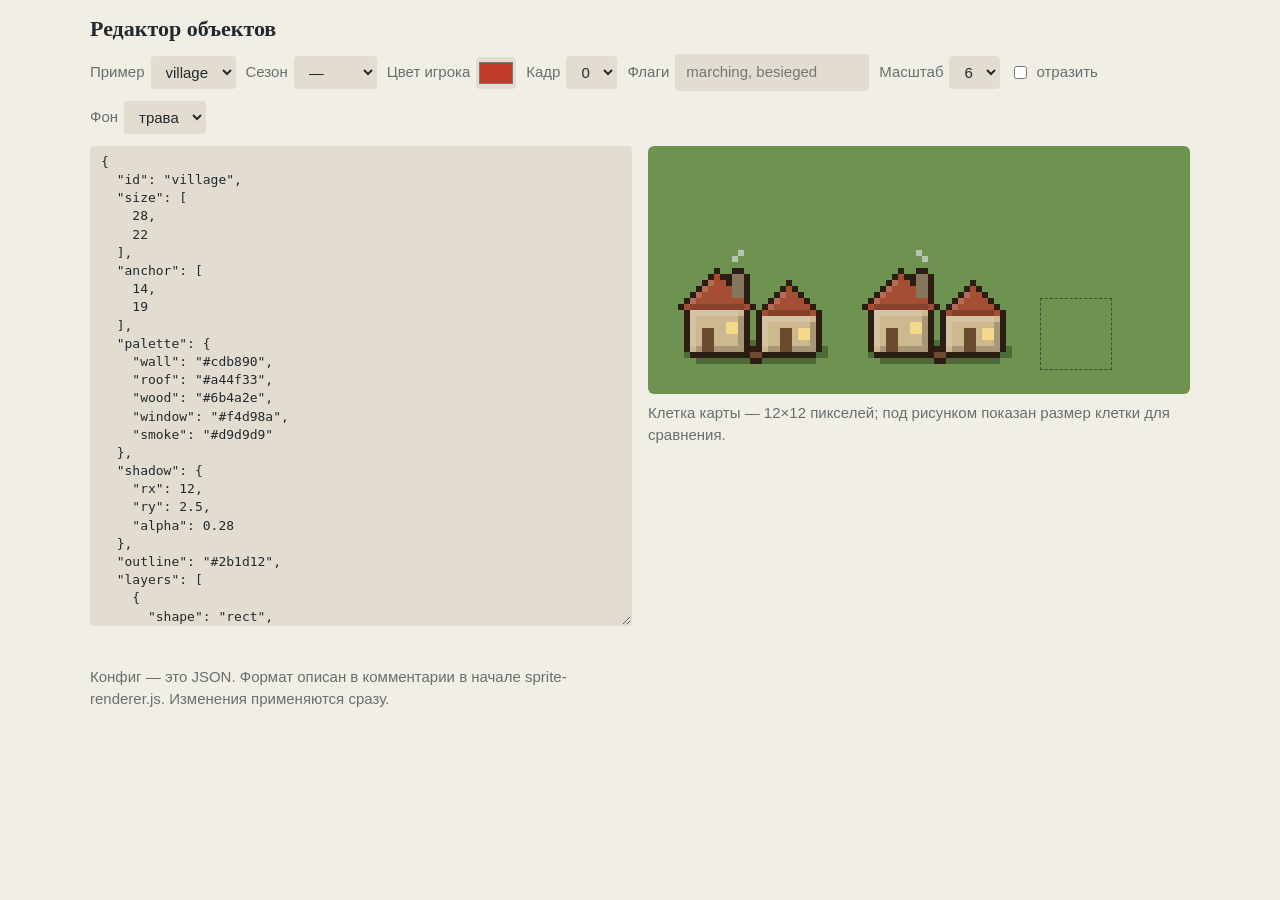
==== tools/sprite-demo.html @ c18162ae "chore: move unused modules/reference to docs, tests to tools, add baseline harness - move the never-" ====
<!DOCTYPE html>
<html lang="ru">
<head>
<meta charset="utf-8">
<meta name="viewport" content="width=device-width, initial-scale=1">
<title>Редактор объектов</title>
<style>
    :root { --bg: #f1eee6; --fg: #232a2e; --muted: #66706f; --panel: #e2ddd0; --accent: #a8641c; --accent-fg: #fff; --err: #b3261e; }
    @media (prefers-color-scheme: dark) {
        :root { --bg: #141b21; --fg: #dde4dc; --muted: #8b9997; --panel: #202b33; --accent: #e0b354; --accent-fg: #1a1408; --err: #ff8a80; }
    }
    body { margin: 0; background: var(--bg); color: var(--fg); font: 15px/1.5 "Trebuchet MS", Verdana, sans-serif; }
    main { max-width: 1100px; margin: 0 auto; padding: 16px; }
    h1 { font: 700 22px/1.2 Georgia, "Times New Roman", serif; margin: 0 0 12px; }
    .controls { display: flex; flex-wrap: wrap; gap: 10px; align-items: center; margin-bottom: 12px; }
    select, input, textarea, button { font: inherit; color: var(--fg); background: var(--panel); border: 1px solid transparent; border-radius: 4px; padding: 6px 10px; }
    input[type=color] { padding: 0; width: 40px; height: 32px; }
    label { color: var(--muted); display: flex; gap: 6px; align-items: center; }
    :focus-visible { outline: 2px solid var(--accent); outline-offset: 2px; }
    .layout { display: grid; grid-template-columns: minmax(0, 1fr) minmax(0, 1fr); gap: 16px; }
    @media (max-width: 800px) { .layout { grid-template-columns: 1fr; } }
    textarea { width: 100%; height: 480px; box-sizing: border-box; font: 13px/1.4 Consolas, Menlo, monospace; resize: vertical; white-space: pre; }
    #stage { display: flex; flex-wrap: wrap; gap: 16px; align-items: flex-end; padding: 24px; border-radius: 6px; min-height: 200px; }
    #stage canvas { image-rendering: pixelated; }
    .ground-grass { background: #6e9350; }
    .ground-snow { background: #dfe8ec; }
    .ground-sand { background: #d0bb82; }
    .ground-water { background: #3f7896; }
    #error { color: var(--err); min-height: 1.5em; margin: 6px 0 0; font-family: Consolas, Menlo, monospace; font-size: 13px; white-space: pre-wrap; }
    .hint { color: var(--muted); margin: 8px 0 0; }
</style>
</head>
<body>
<main>
    <h1>Редактор объектов</h1>
    <div class="controls">
        <label>Пример <select id="example"></select></label>
        <label>Сезон
            <select id="season">
                <option value="">—</option>
                <option value="spring">весна</option>
                <option value="summer">лето</option>
                <option value="autumn">осень</option>
                <option value="winter">зима</option>
            </select>
        </label>
        <label>Цвет игрока <input type="color" id="team" value="#c0392b"></label>
        <label>Кадр <select id="frame"><option>0</option><option>1</option><option>2</option><option>3</option></select></label>
        <label>Флаги <input id="flags" placeholder="marching, besieged" size="18"></label>
        <label>Масштаб <select id="scale"><option>4</option><option selected>6</option><option>8</option></select></label>
        <label><input type="checkbox" id="flip">отразить</label>
        <label>Фон
            <select id="ground">
                <option value="grass">трава</option>
                <option value="snow">снег</option>
                <option value="sand">песок</option>
                <option value="water">вода</option>
            </select>
        </label>
    </div>
    <div class="layout">
        <div>
            <textarea id="json" spellcheck="false" aria-label="Конфиг объекта в формате JSON"></textarea>
            <div id="error" role="status"></div>
            <p class="hint">Конфиг — это JSON. Формат описан в комментарии в начале sprite-renderer.js. Изменения применяются сразу.</p>
        </div>
        <div>
            <div id="stage" class="ground-grass"></div>
            <p class="hint">Клетка карты — 12×12 пикселей; под рисунком показан размер клетки для сравнения.</p>
        </div>
    </div>
</main>

<script src="../map-painter.js"></script>
<script src="../sprite-renderer.js"></script>
<script src="../sprite-examples.js"></script>
<script>
    const sprites = new SpriteRenderer();
    const $ = id => document.getElementById(id);
    const exampleSelect = $('example');

    for (const name of Object.keys(SPRITE_EXAMPLES)) exampleSelect.add(new Option(name, name));

    function loadExample() {
        $('json').value = JSON.stringify(SPRITE_EXAMPLES[exampleSelect.value], null, 2);
        render();
    }

    function render() {
        const stage = $('stage');
        const error = $('error');
        stage.className = 'ground-' + $('ground').value;
        stage.replaceChildren();
        error.textContent = '';

        let config;
        try {
            config = JSON.parse($('json').value);
        } catch (e) {
            error.textContent = 'Ошибка JSON: ' + e.message;
            return;
        }

        const options = {
            season: $('season').value || undefined,
            colors: { team: $('team').value },
            frame: Number($('frame').value),
            flags: $('flags').value.split(',').map(f => f.trim()).filter(Boolean),
            scale: Number($('scale').value),
            flipX: $('flip').checked
        };

        try {
            const sprite = sprites.render(config, options);
            // Вся «сцена» — спрайт в разных кадрах, чтобы сразу видеть анимацию.
            const frames = [0, 1].map(frame => sprites.render(config, { ...options, frame }));
            for (const item of options.frame === 0 || options.frame === 1 ? frames : [sprite]) {
                stage.appendChild(item.canvas);
            }

            // Клетка 12×12 для сравнения масштаба.
            const tile = document.createElement('div');
            tile.style.cssText = `width:${12 * options.scale}px;height:${12 * options.scale}px;border:1px dashed rgba(0,0,0,.45);box-sizing:border-box`;
            stage.appendChild(tile);
        } catch (e) {
            error.textContent = e.message;
        }
    }

    exampleSelect.addEventListener('change', loadExample);
    for (const id of ['season', 'team', 'frame', 'flags', 'scale', 'flip', 'ground']) $(id).addEventListener('input', render);
    $('json').addEventListener('input', render);
    loadExample();
</script>
</body>
</html>
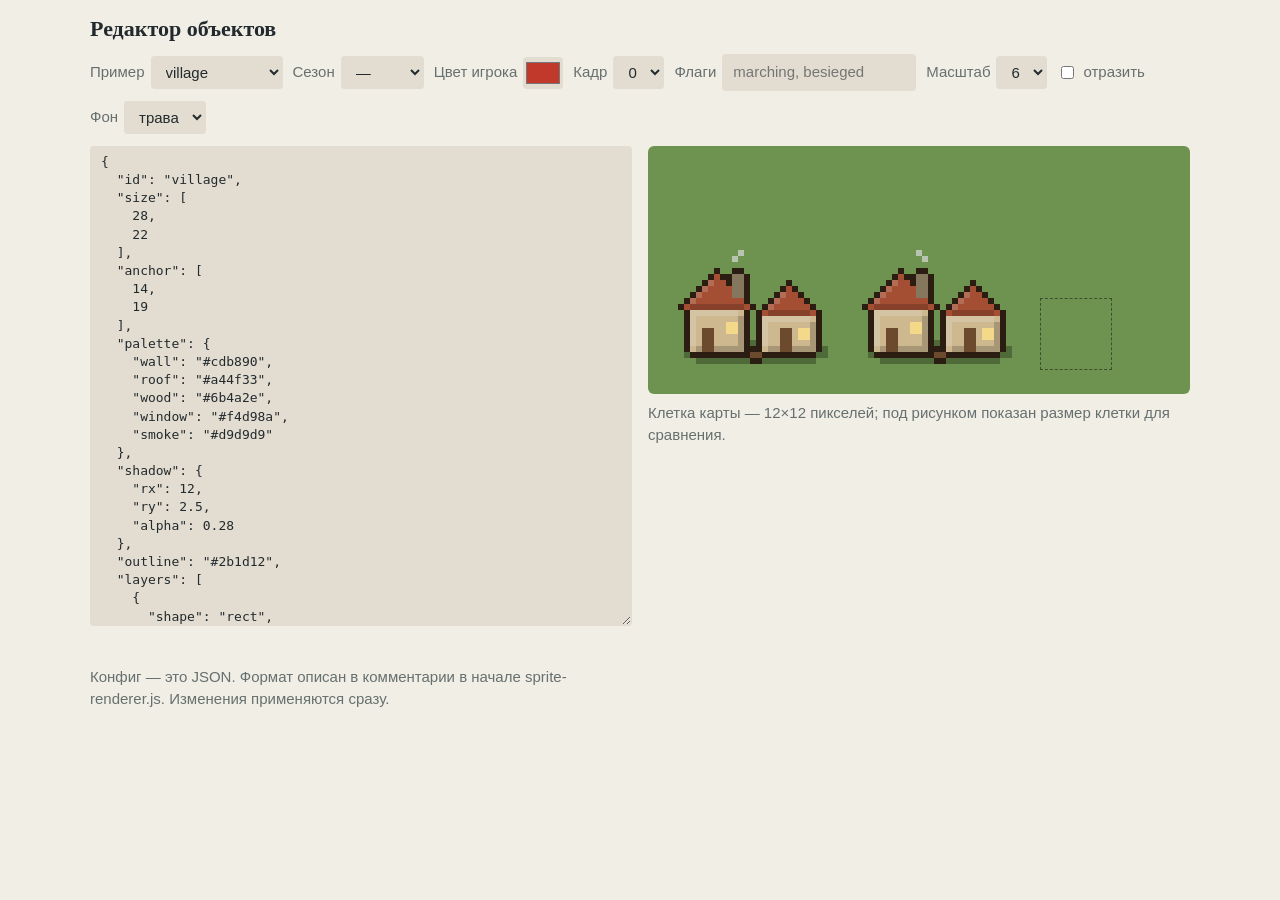
==== commit 8235027f: "Графика: спокойнее текстура, мельче деревья, растровые спрайты армий - Трава: стебли короче и мягче " ====
--- a/tools/sprite-demo.html
+++ b/tools/sprite-demo.html
@@ -74,15 +74,17 @@
 <script src="../map-painter.js"></script>
 <script src="../sprite-renderer.js"></script>
 <script src="../sprite-examples.js"></script>
+<script src="../sprite-bitmaps.js"></script>
 <script>
     const sprites = new SpriteRenderer();
     const $ = id => document.getElementById(id);
     const exampleSelect = $('example');
 
-    for (const name of Object.keys(SPRITE_EXAMPLES)) exampleSelect.add(new Option(name, name));
+    const CATALOG = { ...SPRITE_EXAMPLES, ...SPRITE_BITMAPS };
+    for (const name of Object.keys(CATALOG)) exampleSelect.add(new Option(name, name));
 
     function loadExample() {
-        $('json').value = JSON.stringify(SPRITE_EXAMPLES[exampleSelect.value], null, 2);
+        $('json').value = JSON.stringify(CATALOG[exampleSelect.value], null, 2);
         render();
     }
 
